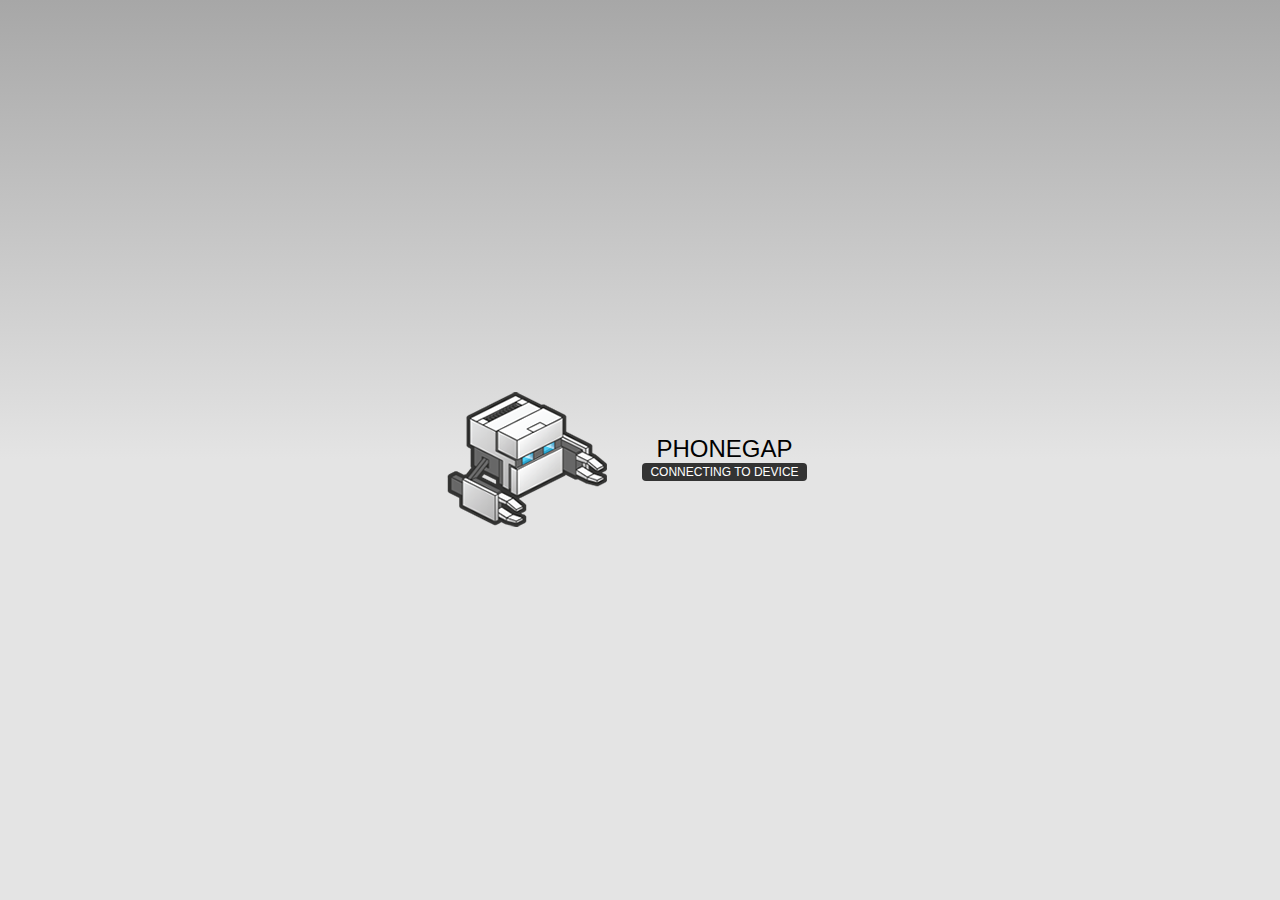
==== www/index.html @ 52ed8a29 "Phonegap Buiuld Sample App" ====
<!DOCTYPE html>
<!--
    Copyright (c) 2012-2014 Adobe Systems Incorporated. All rights reserved.

    Licensed to the Apache Software Foundation (ASF) under one
    or more contributor license agreements.  See the NOTICE file
    distributed with this work for additional information
    regarding copyright ownership.  The ASF licenses this file
    to you under the Apache License, Version 2.0 (the
    "License"); you may not use this file except in compliance
    with the License.  You may obtain a copy of the License at

    http://www.apache.org/licenses/LICENSE-2.0

    Unless required by applicable law or agreed to in writing,
    software distributed under the License is distributed on an
    "AS IS" BASIS, WITHOUT WARRANTIES OR CONDITIONS OF ANY
     KIND, either express or implied.  See the License for the
    specific language governing permissions and limitations
    under the License.
-->
<html>
    <head>
        <meta charset="utf-8" />
        <meta name="format-detection" content="telephone=no" />
        <meta name="msapplication-tap-highlight" content="no" />
        <!-- WARNING: for iOS 7, remove the width=device-width and height=device-height attributes. See https://issues.apache.org/jira/browse/CB-4323 -->
        <meta name="viewport" content="user-scalable=no, initial-scale=1, maximum-scale=1, minimum-scale=1, width=device-width, height=device-height, target-densitydpi=device-dpi" />
        <link rel="stylesheet" type="text/css" href="css/index.css" />
        <title>Hello World</title>
    </head>
    <body>
        <div class="app">
            <h1>PhoneGap</h1>
            <div id="deviceready" class="blink">
                <p class="event listening">Connecting to Device</p>
                <p class="event received">Device is Ready</p>
            </div>
        </div>
        <script type="text/javascript" src="cordova.js"></script>
        <script type="text/javascript" src="js/index.js"></script>
        <script type="text/javascript">
            app.initialize();
        </script>
    </body>
</html>
---- www/css/index.css ----
/*
 * Licensed to the Apache Software Foundation (ASF) under one
 * or more contributor license agreements.  See the NOTICE file
 * distributed with this work for additional information
 * regarding copyright ownership.  The ASF licenses this file
 * to you under the Apache License, Version 2.0 (the
 * "License"); you may not use this file except in compliance
 * with the License.  You may obtain a copy of the License at
 *
 * http://www.apache.org/licenses/LICENSE-2.0
 *
 * Unless required by applicable law or agreed to in writing,
 * software distributed under the License is distributed on an
 * "AS IS" BASIS, WITHOUT WARRANTIES OR CONDITIONS OF ANY
 * KIND, either express or implied.  See the License for the
 * specific language governing permissions and limitations
 * under the License.
 */
* {
    -webkit-tap-highlight-color: rgba(0,0,0,0); /* make transparent link selection, adjust last value opacity 0 to 1.0 */
}

body {
    -webkit-touch-callout: none;                /* prevent callout to copy image, etc when tap to hold */
    -webkit-text-size-adjust: none;             /* prevent webkit from resizing text to fit */
    -webkit-user-select: none;                  /* prevent copy paste, to allow, change 'none' to 'text' */
    background-color:#E4E4E4;
    background-image:linear-gradient(top, #A7A7A7 0%, #E4E4E4 51%);
    background-image:-webkit-linear-gradient(top, #A7A7A7 0%, #E4E4E4 51%);
    background-image:-ms-linear-gradient(top, #A7A7A7 0%, #E4E4E4 51%);
    background-image:-webkit-gradient(
        linear,
        left top,
        left bottom,
        color-stop(0, #A7A7A7),
        color-stop(0.51, #E4E4E4)
    );
    background-attachment:fixed;
    font-family:'HelveticaNeue-Light', 'HelveticaNeue', Helvetica, Arial, sans-serif;
    font-size:12px;
    height:100%;
    margin:0px;
    padding:0px;
    text-transform:uppercase;
    width:100%;
}

/* Portrait layout (default) */
.app {
    background:url(../img/logo.png) no-repeat center top; /* 170px x 200px */
    position:absolute;             /* position in the center of the screen */
    left:50%;
    top:50%;
    height:50px;                   /* text area height */
    width:225px;                   /* text area width */
    text-align:center;
    padding:180px 0px 0px 0px;     /* image height is 200px (bottom 20px are overlapped with text) */
    margin:-115px 0px 0px -112px;  /* offset vertical: half of image height and text area height */
                                   /* offset horizontal: half of text area width */
}

/* Landscape layout (with min-width) */
@media screen and (min-aspect-ratio: 1/1) and (min-width:400px) {
    .app {
        background-position:left center;
        padding:75px 0px 75px 170px;  /* padding-top + padding-bottom + text area = image height */
        margin:-90px 0px 0px -198px;  /* offset vertical: half of image height */
                                      /* offset horizontal: half of image width and text area width */
    }
}

h1 {
    font-size:24px;
    font-weight:normal;
    margin:0px;
    overflow:visible;
    padding:0px;
    text-align:center;
}

.event {
    border-radius:4px;
    -webkit-border-radius:4px;
    color:#FFFFFF;
    font-size:12px;
    margin:0px 30px;
    padding:2px 0px;
}

.event.listening {
    background-color:#333333;
    display:block;
}

.event.received {
    background-color:#4B946A;
    display:none;
}

@keyframes fade {
    from { opacity: 1.0; }
    50% { opacity: 0.4; }
    to { opacity: 1.0; }
}
 
@-webkit-keyframes fade {
    from { opacity: 1.0; }
    50% { opacity: 0.4; }
    to { opacity: 1.0; }
}
 
.blink {
    animation:fade 3000ms infinite;
    -webkit-animation:fade 3000ms infinite;
}
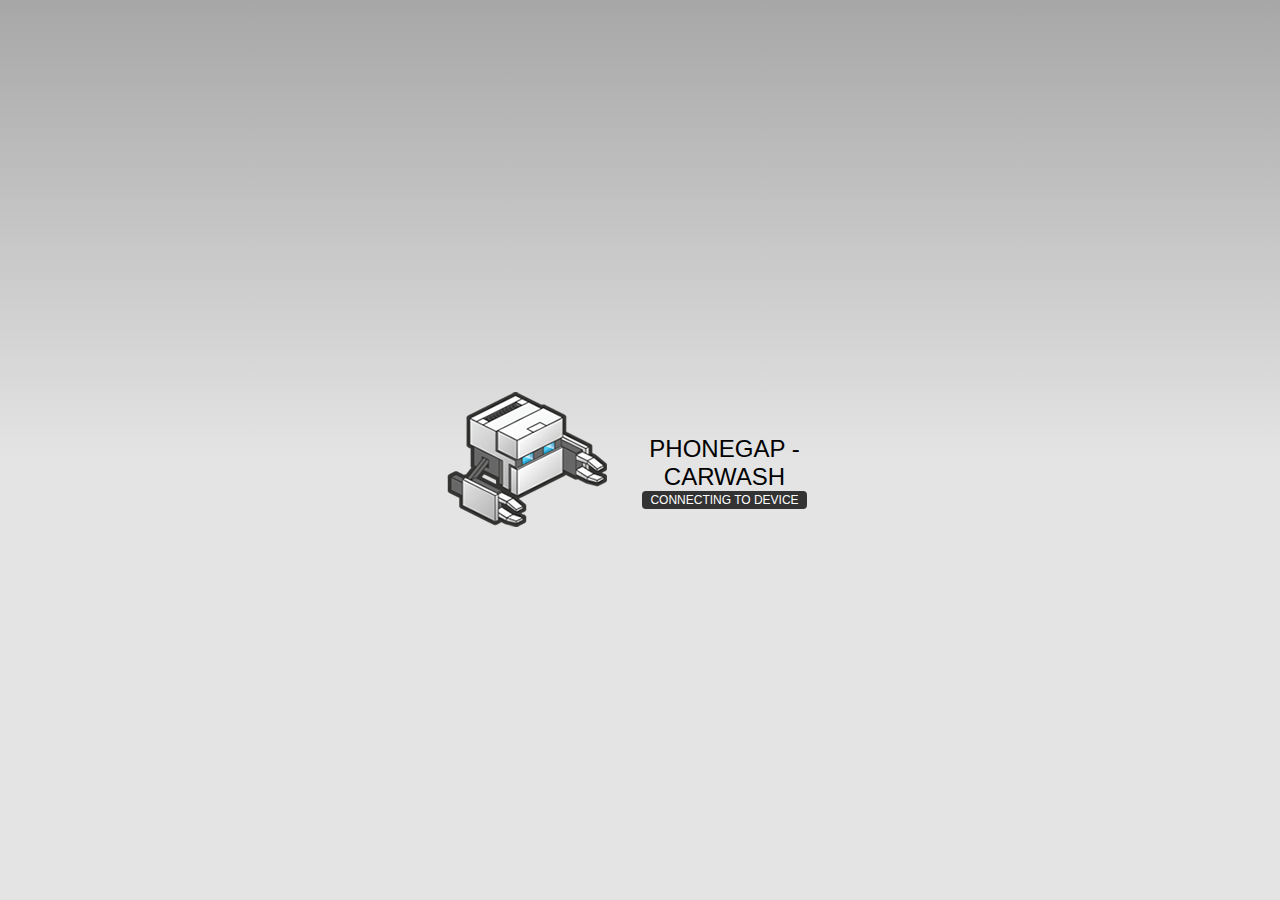
==== commit d944ba0e: "test" ====
--- a/www/index.html
+++ b/www/index.html
@@ -27,11 +27,11 @@
         <!-- WARNING: for iOS 7, remove the width=device-width and height=device-height attributes. See https://issues.apache.org/jira/browse/CB-4323 -->
         <meta name="viewport" content="user-scalable=no, initial-scale=1, maximum-scale=1, minimum-scale=1, width=device-width, height=device-height, target-densitydpi=device-dpi" />
         <link rel="stylesheet" type="text/css" href="css/index.css" />
-        <title>Hello World</title>
+        <title>Carwash-Control</title>
     </head>
     <body>
         <div class="app">
-            <h1>PhoneGap</h1>
+            <h1>PhoneGap - Carwash</h1>
             <div id="deviceready" class="blink">
                 <p class="event listening">Connecting to Device</p>
                 <p class="event received">Device is Ready</p>
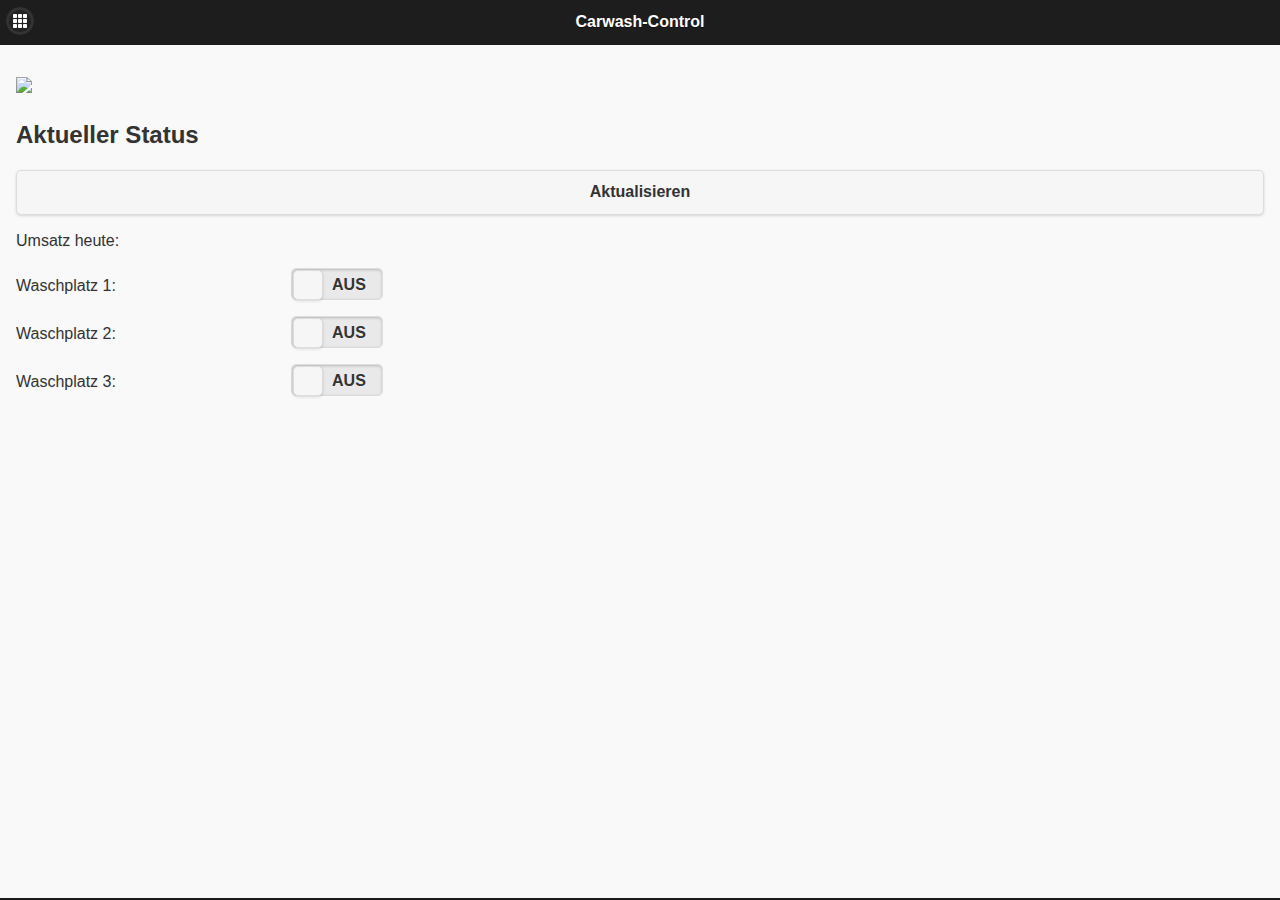
==== commit 35ba131a: "new files for jquery Mobile" ====
--- a/www/index.html
+++ b/www/index.html
@@ -1,46 +1,344 @@
 <!DOCTYPE html>
+<html>
+<head>
+<meta name="viewport" content="width=device-width, initial-scale=1">
+
+<meta http-equiv="Content-Type" content="text/html; charset=utf-8" />
+<!--    <meta name="viewport" content="user-scalable=no, initial-scale=1, width=device-width" /><!-- Do not change this! -->
+    
+
+<link rel="stylesheet" href="./css/jquery.mobile-1.4.4.min.css">
+
+    <!-- jQuery -->
+    <script type="text/javascript" src="./js/jquery-2.1.1.min.js"></script>
+    
+    <!-- jQuery Mobile -->
+    <script src="./js/jquery-2.1.1.min.js"></script>
+    <script type="text/javascript" src="./js/jquery.mobile.settings.js"></script><!-- this must be loaded before jQuery Mobile -->
+    <script type="text/javascript" src="./js/jquery.mobile-1.4.2.min.js"></script>
+
+  <script type="text/javascript" >
+// Custom Script
+var p = 1,
+    b = 1;
+$(document).one('pagebeforecreate', function () {
+    $.mobile.pageContainer.find("[data-role=page]").each(function () {
+        var panel = '<div data-role="panel" id="mypanel' + p + '" data-display="push" data-theme="b"> \
+ <h1>Menu</h1><ul data-role="listview" data-inset="true"> \
+ <li><a href="#pageone" >Hauptseite</a></li> \
+ <li><a href="#pageCash" >Umsatzdaten</a></li> \
+ <li><a href="#pageSettings" >Einstellungen</a></li> \
+ </ul></div>';
+        
+        $(this).prepend(panel);
+        p++;
+    });
+    $.mobile.pageContainer.find("[data-role=header]").each(function () {
+        var panelBtn = '<a href="#mypanel' + b + '" class="ui-btn ui-btn-left ui-btn-icon-notext ui-icon-grid ui-corner-all"></a>'
+        $(this).append(panelBtn);
+        b++;
+    });
+});
+
+</script>
+
+
+<script type="text/javascript"  charset="utf-8">
+
+  $( document ).ready(function() {
+    // Get the Current Status o
+       
+    LoadStatus_onclick();
+    
+    console.log('Document.ready');
+  
+//$('#flip-WP1').change(function() {
+  $('.emergency-off-flip').change(function() {
+    var myswitch = $(this);
+    var myWPNO = $(this).attr('name');
+    var myStatus   = myswitch[0].selectedIndex == 1 ? true:false;
+    
+    
+    if(myStatus) {
+      myStatusText = "Einschalten";
+    } else {
+      myStatusText = "Abschalten";
+    }
+    
+  //console.log('Flip: ' + $(this).attr('name'));
+    
+    //if (myswitch[0].selectedIndex == 0) {
+      myWPNO = myWPNO.substr(myWPNO.length - 1, myWPNO.length);
+
+      // update current WP-Number in the dialog 
+      $("#popupWPInfoID").text(myWPNO);
+      $("#popupWPInfoOperation").text(myStatusText);
+      $("#popupButtonAction").text(myStatusText);
+
+      // Set custom attributes for later interaction
+      $("#popupButtonAction").attr("curWPID", myWPNO);
+      $("#popupButtonAction").attr("curWPStatus", myStatus);
+      
+      
+      $("#popupDialogEmergency").popup("open");
+    //}
+});
+
+$('#popupButtonAction').click(function() {
+  var curID = $("#popupButtonAction").attr("curWPID");
+  
+  console.log("execute ID:" + $("#popupButtonAction").attr("curWPID") + " / action: " + $("#popupButtonAction").attr("curWPStatus"));
+  // send the Request to the webservice
+
+$.ajax({
+                       type: "POST",
+                       contentType: "application/json; charset=utf-8",
+                       dataType: "jsonp",
+                       jsonpCallback: 'jsonCallbackSetValue',
+                       url:    "http://waschanlage.dlinkddns.com:8088/parser/control.php",
+                       data:   'action=setValue&type=OFF_SWITCH' + curID,
+                       //success: jsonCallback,
+                       error: function(error, msg) {
+                          console.log("Error" + error.status + " / " + msg);
+                        }
+                       });
+});
+
+$('#popupButtonCancel').click(function() {
+  // Force a Status-Reload
+  LoadStatus_onclick();
+});
+
+
+
+});
+  
+function jsonCallbackSetValue (data) {
+  if (data['status'] != '1') {
+    alert('ACHTUNG: Fehler beim Schalten!');
+  }
+  // Reload Data
+  LoadStatus_onclick();
+};
+
+
+function jsonCallback (data) {
+    // Cleanup
+    $("#cashToday" ).empty();
+    $("#cashToday").append('<li id="curDate" name="head" >Datum: ' + data['date'] + '</li>' );
+    $("#cashToday").append('<li id="curWP1" name="head" >Waschplatz 1: ' + data['wp1'] + '</li>' );
+    $("#cashToday").append('<li id="curWP2" name="head" >Waschplatz 2: ' + data['wp2'] + '</li>' );
+    $("#cashToday").append('<li id="curWP3" name="head" >Waschplatz 3: ' + data['wp3'] + '</li>' );
+    $("#cashToday").append('<li id="curChanger" name="head" >Wechsler: ' + data['changer'] + '</li>' );
+    
+    curSum = parseFloat(data['wp1']) + 
+             parseFloat(data['wp2']) + 
+             parseFloat(data['wp3']) + 
+             parseFloat(data['changer']);
+    $("#cashToday").append('<li id="Gesamt" name="head"><b>Gesamt: ' + curSum + '</b></li>' );
+
+    console.log(data);
+};
+
+  
+function jsonCallbackAllSensors (data) {
+  var flipvalues = {"1":"on",
+                    "0":"off"
+                    };    
+
+  console.log(data);
+  $('#flip-WP1').val(flipvalues[data['OFF_SENS1']]).slider("refresh");
+  $('#flip-WP2').val(flipvalues[data['OFF_SENS2']]).slider("refresh");
+  $('#flip-WP3').val(flipvalues[data['OFF_SENS3']]).slider("refresh"); 
+}  
+  
+    function LoadSensStatus(type) 
+    {
+       $.ajax({
+                       type: "POST",
+                       contentType: "application/json; charset=utf-8",
+                       dataType: "jsonp",
+                       jsonpCallback: 'jsonCallbackAllSensors',
+                       url:    "http://waschanlage.dlinkddns.com:8088/parser/control.php",
+                       data: 'action=getstatus&type=' + type,
+                       //success: jsonCallbackWP,
+                       error: function(error, msg) {
+                          console.log("Error" + error.status + " / " + msg);
+                        }
+                       });
+    }
+  
+   
+     function LoadCashStatus() {
+       var today = new Date();
+       var dd = today.getDate();
+       var mm = today.getMonth()+1; //January is 0!
+       var yyyy = today.getFullYear();
+       // Load Cash-Status  
+                $.ajax({
+                       type: "POST",
+                       contentType: "application/json; charset=utf-8",
+                       dataType: "jsonp",
+                       jsonpCallback: 'jsonCallback',
+                       url:    "http://waschanlage.dlinkddns.com:8088/parser/query.php",
+                       data: 'action=query&day=' + dd + '&month=' + mm + '&year=' + yyyy,
+                       //success: jsonCallback,
+                       error: function(error, msg) {
+                          console.log("Error" + error.status + " / " + msg);
+                        }
+                       });
+
+
+            }
+            
+            
+function LoadStatus_onclick() {
+  var $this = $( this ),
+        theme = $this.jqmData( "theme" ) || $.mobile.loader.prototype.options.theme,
+        msgText = "Lade Daten"; // $this.jqmData( "msgtext" ) || $.mobile.loader.prototype.options.text,
+        textVisible = "true"; // $this.jqmData( "textvisible" ) || $.mobile.loader.prototype.options.textVisible,
+        textonly = "false"; // !!$this.jqmData( "textonly" );
+        html = $this.jqmData( "html" ) || "";
+    $.mobile.loading( "show", {
+            text: "Lade Daten",
+            textVisible: "true",
+            theme: "" ,
+            textonly: false,
+            html: ""
+    });
+  
+  // Cash-Stats
+   LoadCashStatus();
+   
+   LoadSensStatus('GET_SENS_ALL')
+  
+    $.mobile.loading( "hide" ); // Hide Loader
+    
+}
+  
+
+</script>
+
+
+</head>
+<body>
+
+<div data-role="page" id="pageone"  data-theme="a">
+  <div data-role="header"  data-theme="b" data-position="fixed">
+    <h1>Carwash-Control </h1>
+  </div>
+
+  <div data-role="main" class="ui-content">
+    
+
+    
+    <p><img src="img/carwash_logo_klein.jpg" width="100%"></p>
+    
+    <h2>Aktueller Status</h2>
+    <input id="ButtonLoadStatus" type="button" value="Aktualisieren" onclick="LoadStatus_onclick()" />
+
+    <p>Umsatz heute: </p>
+    <ul id="cashToday">
+    </ul>
+    
+     
+<style type="text/css" media="screen">
+      .containing-element .ui-slider-switch { width: 9em; }
+      </style>
+
+  <div id="EmergencyControl" >
+    <div class="ui-field-contain">
+      <label for="flip-WP1">Waschplatz 1:</label>
+        <select name="flip-WP1" id="flip-WP1" class="emergency-off-flip" data-role="slider" data-track-theme="a" data-theme="a">
+          <option value="off">AUS</option>
+          <option value="on">AN</option>
+        </select> 
+    </div>
+
+    <div class="ui-field-contain">
+      <label for="flip-WP2">Waschplatz 2:</label>
+        <select name="flip-WP2" id="flip-WP2" class="emergency-off-flip" data-role="slider" data-track-theme="a" data-theme="a">
+          <option value="off">AUS</option>
+          <option value="on">AN</option>
+        </select> 
+    </div>
+
+    <div class="ui-field-contain">
+      <label for="flip-WP3">Waschplatz 3:</label>
+        <select name="flip-WP3" id="flip-WP3" class="emergency-off-flip" data-role="slider" data-track-theme="a" data-theme="a">
+          <option value="off">AUS</option>
+          <option value="on">AN</option>
+        </select> 
+    </div>
+
 <!--
-    Copyright (c) 2012-2014 Adobe Systems Incorporated. All rights reserved.
-
-    Licensed to the Apache Software Foundation (ASF) under one
-    or more contributor license agreements.  See the NOTICE file
-    distributed with this work for additional information
-    regarding copyright ownership.  The ASF licenses this file
-    to you under the Apache License, Version 2.0 (the
-    "License"); you may not use this file except in compliance
-    with the License.  You may obtain a copy of the License at
-
-    http://www.apache.org/licenses/LICENSE-2.0
-
-    Unless required by applicable law or agreed to in writing,
-    software distributed under the License is distributed on an
-    "AS IS" BASIS, WITHOUT WARRANTIES OR CONDITIONS OF ANY
-     KIND, either express or implied.  See the License for the
-    specific language governing permissions and limitations
-    under the License.
--->
-<html>
-    <head>
-        <meta charset="utf-8" />
-        <meta name="format-detection" content="telephone=no" />
-        <meta name="msapplication-tap-highlight" content="no" />
-        <!-- WARNING: for iOS 7, remove the width=device-width and height=device-height attributes. See https://issues.apache.org/jira/browse/CB-4323 -->
-        <meta name="viewport" content="user-scalable=no, initial-scale=1, maximum-scale=1, minimum-scale=1, width=device-width, height=device-height, target-densitydpi=device-dpi" />
-        <link rel="stylesheet" type="text/css" href="css/index.css" />
-        <title>Carwash-Control</title>
-    </head>
-    <body>
-        <div class="app">
-            <h1>PhoneGap - Carwash</h1>
-            <div id="deviceready" class="blink">
-                <p class="event listening">Connecting to Device</p>
-                <p class="event received">Device is Ready</p>
-            </div>
-        </div>
-        <script type="text/javascript" src="cordova.js"></script>
-        <script type="text/javascript" src="js/index.js"></script>
-        <script type="text/javascript">
-            app.initialize();
-        </script>
-    </body>
+<a href="#popupDialogEmergency" data-rel="popup" data-position-to="window" data-role="button" data-inline="true" data-transition="pop" data-icon="delete" data-theme="b">Popup-Test</a>
+  -->
+
+<!-- Popup-Dialog for Emergency-Confirmation -->
+    <div data-role="popup" id="popupDialogEmergency" data-overlay-theme="a" data-theme="c" data-dismissible="false" style="max-width:400px;" class="ui-corner-all">
+    <div data-role="header" data-theme="a" class="ui-corner-top">
+        <h1>NOT-AUS</h1>
+    </div>
+        
+    <div data-role="content" data-theme="d" class="ui-corner-bottom ui-content">
+        <h3 class="ui-title">Wirklich den Waschplatz <b id="popupWPInfoID"></b> <b id="popupWPInfoOperation"></b>?</p>
+        <a href="#" id="popupButtonCancel" data-role="button" data-inline="true" data-rel="back" data-theme="c">Abbrechen</a>
+        <a href="#" id="popupButtonAction" data-role="button" data-inline="true" data-rel="back" data-transition="flow" data-theme="b">Abschalten</a>
+    </div>
+</div>
+
+
+
+  </div>
+
+  </div>
+
+  <div data-role="footer" data-theme="b" data-position="fixed">
+    <!--<h1>Page Footer</h1>-->
+  </div> 
+</div> 
+
+
+
+
+
+<div data-role="page" id="pageCash">
+  <div data-role="header" data-theme="b" data-position="fixed">
+    <h1>Carwash-Control</h1>
+  </div>
+
+  <div data-role="main" class="ui-content">
+    <h2>Umsatzauswertung</h2>
+    <p>Detaillierte Umstazauswertungen werden hier entstehen</p>
+    
+    <p>Date-Spinner</p>
+    
+    <a href="#pageone">Zurück</a>
+  </div>
+
+  <div data-role="footer" data-theme="b" data-position="fixed">
+<!--<h1>Page Footer</h1>-->
+  </div>
+</div> 
+
+
+
+
+<div data-role="page" id="pageSettings">
+  <div data-role="header" data-theme="b" data-position="fixed">
+    <h1>Carwash-Control</h1>
+  </div>
+
+  <div data-role="main" class="ui-content">
+    <h2>Einstellungen</h2>
+    <a href="#pageone">Zurück</a>
+  </div>
+
+  <div data-role="footer" data-theme="b" data-position="fixed">
+<!--<h1>Page Footer</h1>-->
+  </div>
+</div> 
+
+</body>
 </html>
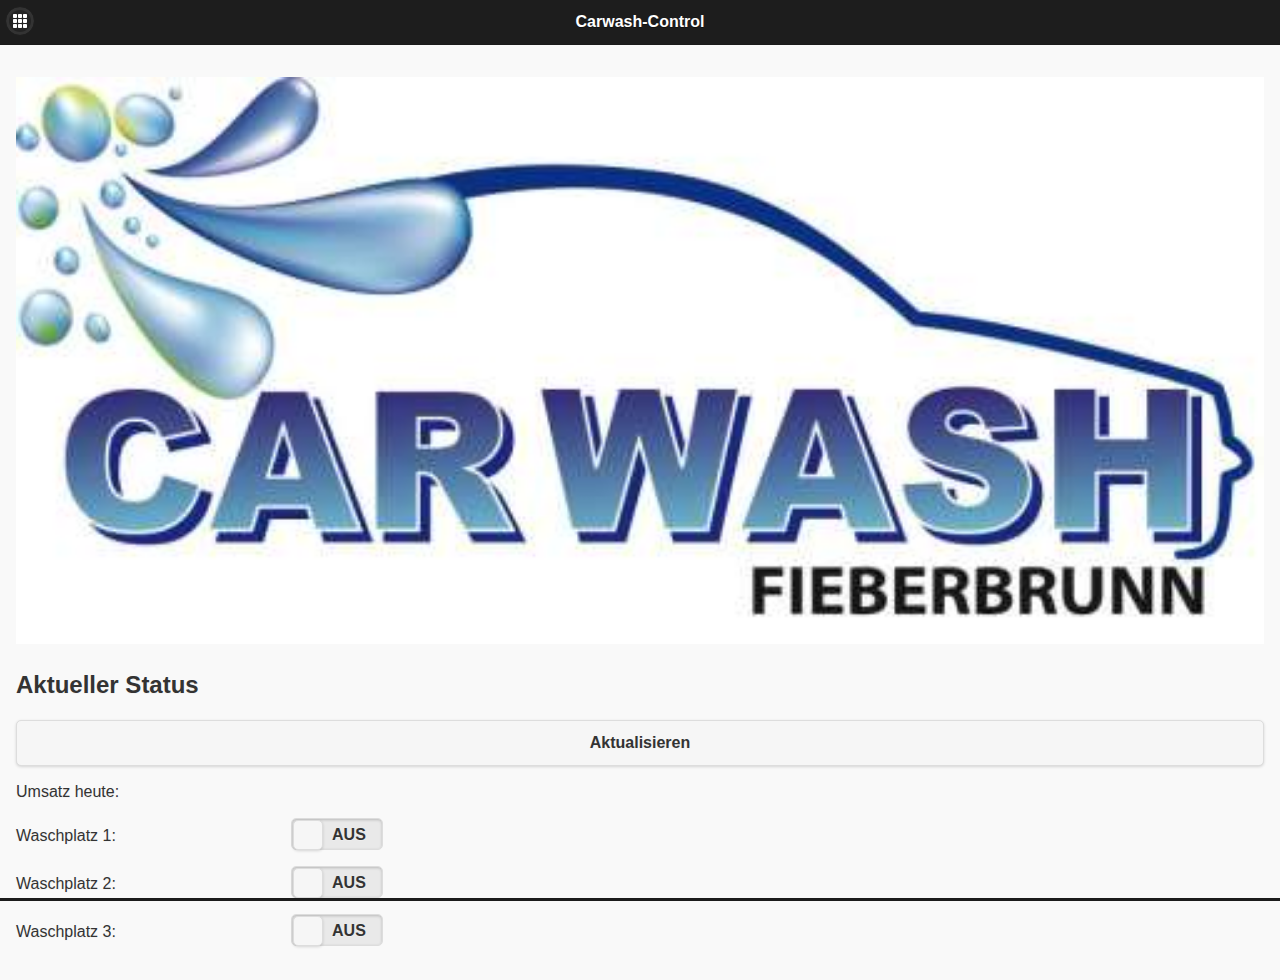
==== commit e569ebd4: "layout-anpassungen / Notifications eingebaut" ====
--- a/www/index.html
+++ b/www/index.html
@@ -1,344 +1,401 @@
 <!DOCTYPE html>
 <html>
-<head>
-<meta name="viewport" content="width=device-width, initial-scale=1">
-
-<meta http-equiv="Content-Type" content="text/html; charset=utf-8" />
-<!--    <meta name="viewport" content="user-scalable=no, initial-scale=1, width=device-width" /><!-- Do not change this! -->
-    
-
-<link rel="stylesheet" href="./css/jquery.mobile-1.4.4.min.css">
+  <head>
+    <meta name="viewport" content="width=device-width, initial-scale=1">
+
+    <meta http-equiv="Content-Type" content="text/html; charset=utf-8" />
+    <!--    <meta name="viewport" content="user-scalable=no, initial-scale=1, width=device-width" /><!-- Do not change this! -->
+
+    <link rel="stylesheet" href="./css/jquery.mobile-1.4.4.min.css">
 
     <!-- jQuery -->
     <script type="text/javascript" src="./js/jquery-2.1.1.min.js"></script>
-    
+
     <!-- jQuery Mobile -->
     <script src="./js/jquery-2.1.1.min.js"></script>
     <script type="text/javascript" src="./js/jquery.mobile.settings.js"></script><!-- this must be loaded before jQuery Mobile -->
-    <script type="text/javascript" src="./js/jquery.mobile-1.4.2.min.js"></script>
-
-  <script type="text/javascript" >
-// Custom Script
-var p = 1,
-    b = 1;
-$(document).one('pagebeforecreate', function () {
-    $.mobile.pageContainer.find("[data-role=page]").each(function () {
-        var panel = '<div data-role="panel" id="mypanel' + p + '" data-display="push" data-theme="b"> \
- <h1>Menu</h1><ul data-role="listview" data-inset="true"> \
- <li><a href="#pageone" >Hauptseite</a></li> \
- <li><a href="#pageCash" >Umsatzdaten</a></li> \
- <li><a href="#pageSettings" >Einstellungen</a></li> \
- </ul></div>';
-        
-        $(this).prepend(panel);
-        p++;
-    });
-    $.mobile.pageContainer.find("[data-role=header]").each(function () {
-        var panelBtn = '<a href="#mypanel' + b + '" class="ui-btn ui-btn-left ui-btn-icon-notext ui-icon-grid ui-corner-all"></a>'
-        $(this).append(panelBtn);
-        b++;
-    });
-});
-
-</script>
-
-
-<script type="text/javascript"  charset="utf-8">
-
-  $( document ).ready(function() {
-    // Get the Current Status o
-       
-    LoadStatus_onclick();
+    <script type="text/javascript" src="./js/jquery.mobile-1.4.4.min.js"></script>
+
+    <!-- jQuery Mobile DateBox-->
+    <link rel="stylesheet" type="text/css" href="./css/jqm-datebox-1.4.4.css">
+    <script type="text/javascript" src="./js/jqm-datebox-1.4.4.js"></script>
+
+    <script type="text/javascript" charset="utf-8">
+            // Custom Script
+      var p = 1,
+      b = 1;
+      $(document).one('pagebeforecreate', function () {
+      $.mobile.pageContainer.find("[data-role=page]").each(function () {
+      var panel = '<div data-role="panel" id="mypanel' + p + '" data-display="push" data-theme="b"> \
+      <h1>Menu</h1><ul data-role="listview" data-inset="true"> \
+      <li><a href="#pageone" >Hauptseite</a></li> \
+      <li><a href="#pageCash" >Umsatzdaten</a></li> \
+      <li><a href="#pageSettings" >Einstellungen</a></li> \
+      </ul></div>';
+
+      $(this).prepend(panel);
+      p++;
+      });
+      $.mobile.pageContainer.find("[data-role=header]").each(function () {
+      var panelBtn = '<a href="#mypanel' + b + '" class="ui-btn ui-btn-left ui-btn-icon-notext ui-icon-grid ui-corner-all"></a>'
+      $(this).append(panelBtn);
+      b++;
+      });
+      });
+    </script>
+
+    <script type="text/javascript"  charset="utf-8">
+      $(document).ready(function() {
+        // Get the Current Status o
+
+        LoadStatus_onclick();
+
+        console.log('Document.ready');
+
+        //$('#flip-WP1').change(function() {
+        $('.emergency-off-flip').change(function() {
+          var myswitch = $(this);
+          var myWPNO = $(this).attr('name');
+          var myStatus = myswitch[0].selectedIndex == 1 ? true : false;
+
+          if (myStatus) {
+            myStatusText = "Einschalten";
+          } else {
+            myStatusText = "Abschalten";
+          }
+
+          //console.log('Flip: ' + $(this).attr('name'));
+
+          //if (myswitch[0].selectedIndex == 0) {
+          myWPNO = myWPNO.substr(myWPNO.length - 1, myWPNO.length);
+
+          // update current WP-Number in the dialog
+          $("#popupWPInfoID").text(myWPNO);
+          $("#popupWPInfoOperation").text(myStatusText);
+          $("#popupButtonAction").text(myStatusText);
+
+          // Set custom attributes for later interaction
+          $("#popupButtonAction").attr("curWPID", myWPNO);
+          $("#popupButtonAction").attr("curWPStatus", myStatus);
+
+          $("#popupDialogEmergency").popup("open");
+          //}
+        });
+
+        $('#popupButtonAction').click(function() {
+          var curID = $("#popupButtonAction").attr("curWPID");
+      
+          console.log("execute ID:" + $("#popupButtonAction").attr("curWPID") + " / action: " + $("#popupButtonAction").attr("curWPStatus"));
+          // send the Request to the webservice
+          
+          
+          $.ajax({
+            type : "POST",
+            contentType : "application/json; charset=utf-8",
+            dataType : "jsonp",
+            jsonpCallback : 'jsonCallbackSetValue',
+            url : "http://waschanlage.dlinkddns.com:8088/parser/control.php",
+            data : 'action=setValue&type=OFF_SWITCH' + curID + '&value=1',
+            //success: jsonCallback,
+            error : function(error, msg) {
+              console.log("Error" + error.status + " / " + msg);
+            }
+          });
+        });
+
+        $('#popupButtonCancel').click(function() {
+          // Force a Status-Reload
+          LoadStatus_onclick();
+        });
+
+      });
+
+      function jsonCallbackSetValue(data) {
+        if (data['status'] != '1') {
+          alert('ACHTUNG: Fehler beim Schalten!');
+        }
+        // Reload Data
+        LoadStatus_onclick();
+      };
+
+      function jsonCallback(data) {
+        // Cleanup
+        $("#cashToday").empty();
+        $("#cashToday").append('<li id="curDate" name="head" >Datum: ' + data['date'] + '</li>');
+        $("#cashToday").append('<li id="curWP1" name="head" >Waschplatz 1: ' + data['wp1'] + '</li>');
+        $("#cashToday").append('<li id="curWP2" name="head" >Waschplatz 2: ' + data['wp2'] + '</li>');
+        $("#cashToday").append('<li id="curWP3" name="head" >Waschplatz 3: ' + data['wp3'] + '</li>');
+        $("#cashToday").append('<li id="curChanger" name="head" >Wechsler: ' + data['changer'] + '</li>');
+
+        curSum = parseFloat(data['wp1']) + parseFloat(data['wp2']) + parseFloat(data['wp3']) + parseFloat(data['changer']);
+        $("#cashToday").append('<li id="Gesamt" name="head"><b>Gesamt: ' + curSum + '</b></li>');
+
+        console.log(data);
+      };
+
+      function jsonCallbackAllSensors(data) {
+        var flipvalues = {
+          "1" : "on",
+          "0" : "off"
+        };
+
+        console.log(data);
+        $('#flip-WP1').val(flipvalues[data['OFF_SENS1']]).slider("refresh");
+        $('#flip-WP2').val(flipvalues[data['OFF_SENS2']]).slider("refresh");
+        $('#flip-WP3').val(flipvalues[data['OFF_SENS3']]).slider("refresh");
+      }
+
+      function LoadSensStatus(type) {
+        $.ajax({
+          type : "POST",
+          contentType : "application/json; charset=utf-8",
+          dataType : "jsonp",
+          jsonpCallback : 'jsonCallbackAllSensors',
+          url : "http://waschanlage.dlinkddns.com:8088/parser/control.php",
+          data : 'action=getstatus&type=' + type,
+          //success: jsonCallbackWP,
+          error : function(error, msg) {
+            console.log("Error" + error.status + " / " + msg);
+          }
+        });
+      }
+
+
+
+
+
+
+
+
+      function jsonCallbackCashDetail(data) {
+        
+        
+        curSum = parseFloat(data['wp1']) + parseFloat(data['wp2']) + parseFloat(data['wp3']) + parseFloat(data['changer']);
+        
+        
+        var $tr = $('<tr>').append(
+          $('<td>').text(data['date']),
+          $('<td>').text(data['wp1']),
+          $('<td>').text(data['wp2']),
+          $('<td>').text(data['wp3']),
+          $('<td>').text(data['changer']),
+          $('<td>').text(curSum)
+        );
+        
+        $("#cashDetail").append($tr);
+        
+      };
+
+      function LoadCashStatusDetail() {
+        // Cleanup
+        
+        $("#cashDetails.tr:has(td)").remove();
+        //$("#<%=cashDetail%> > tbody > tr").remove();
+
+        var today = new Date();
+        var dd = today.getDate();
+        var mm = today.getMonth() + 1;
+        //January is 0!
+        var yyyy = today.getFullYear();
+        // Load Cash-Status
+        $.ajax({
+          type : "POST",
+          contentType : "application/json; charset=utf-8",
+          dataType : "jsonp",
+          jsonpCallback : 'jsonCallbackCashDetail',
+          url : "http://waschanlage.dlinkddns.com:8088/parser/query.php",
+          data : 'action=query&day=' + dd + '&month=' + mm + '&year=' + yyyy,
+          //success: jsonCallback,
+          error : function(error, msg) {
+            console.log("Error" + error.status + " / " + msg);
+          }
+        });
+
+      }
+
+      function LoadCashStatus() {
+        var today = new Date();
+        var dd = today.getDate();
+        var mm = today.getMonth() + 1;
+        //January is 0!
+        var yyyy = today.getFullYear();
+        // Load Cash-Status
+        $.ajax({
+          type : "POST",
+          contentType : "application/json; charset=utf-8",
+          dataType : "jsonp",
+          jsonpCallback : 'jsonCallback',
+          url : "http://waschanlage.dlinkddns.com:8088/parser/query.php",
+          data : 'action=query&day=' + dd + '&month=' + mm + '&year=' + yyyy,
+          //success: jsonCallback,
+          error : function(error, msg) {
+            console.log("Error" + error.status + " / " + msg);
+          }
+        });
+
+      }
+
+      function LoadStatus_onclick() {
+        var $this = $(this), theme = $this.jqmData("theme") || $.mobile.loader.prototype.options.theme, msgText = "Lade Daten";
+        // $this.jqmData( "msgtext" ) || $.mobile.loader.prototype.options.text,
+        textVisible = "true";
+        // $this.jqmData( "textvisible" ) || $.mobile.loader.prototype.options.textVisible,
+        textonly = "false";
+        // !!$this.jqmData( "textonly" );
+        html = $this.jqmData("html") || "";
+        $.mobile.loading("show", {
+          text : "Lade Daten",
+          textVisible : "true",
+          theme : "",
+          textonly : false,
+          html : ""
+        });
+
+        // Cash-Stats
+        LoadCashStatus();
+
+        LoadSensStatus('GET_SENS_ALL')
+
+        $.mobile.loading("hide");
+        // Hide Loader
+
+      }
+
+    </script>
+
+  </head>
+  <body>
+
+    <div data-role="page" id="pageone"  data-theme="a">
+      <div data-role="header"  data-theme="b" data-position="fixed">
+        <h1>Carwash-Control </h1>
+      </div>
+
+      <div data-role="main" class="ui-content">
+
+        <p><img src="img/carwash_logo_klein.jpg" width="100%">
+        </p>
+
+        <h2>Aktueller Status</h2>
+        <input id="ButtonLoadStatus" type="button" value="Aktualisieren" onclick="LoadStatus_onclick()" />
+
+        <p>
+          Umsatz heute:
+        </p>
+        <ul id="cashToday"></ul>
+
+        <style type="text/css" media="screen">
+          .containing-element .ui-slider-switch {
+            width: 9em;
+          }
+        </style>
+
+        <div id="EmergencyControl" >
+          <div class="ui-field-contain">
+            <label for="flip-WP1">Waschplatz 1:</label>
+            <select name="flip-WP1" id="flip-WP1" class="emergency-off-flip" data-role="slider" data-track-theme="a" data-theme="a">
+              <option value="off">AUS</option>
+              <option value="on">AN</option>
+            </select>
+          </div>
+
+          <div class="ui-field-contain">
+            <label for="flip-WP2">Waschplatz 2:</label>
+            <select name="flip-WP2" id="flip-WP2" class="emergency-off-flip" data-role="slider" data-track-theme="a" data-theme="a">
+              <option value="off">AUS</option>
+              <option value="on">AN</option>
+            </select>
+          </div>
+
+          <div class="ui-field-contain">
+            <label for="flip-WP3">Waschplatz 3:</label>
+            <select name="flip-WP3" id="flip-WP3" class="emergency-off-flip" data-role="slider" data-track-theme="a" data-theme="a">
+              <option value="off">AUS</option>
+              <option value="on">AN</option>
+            </select>
+          </div>
+
+          <!--
+          <a href="#popupDialogEmergency" data-rel="popup" data-position-to="window" data-role="button" data-inline="true" data-transition="pop" data-icon="delete" data-theme="b">Popup-Test</a>
+          -->
+
+          <!-- Popup-Dialog for Emergency-Confirmation -->
+          <div data-role="popup" id="popupDialogEmergency" data-overlay-theme="a" data-theme="c" data-dismissible="false" style="max-width:400px;" class="ui-corner-all">
+            <div data-role="header" data-theme="a" class="ui-corner-top">
+              <h1>NOT-AUS</h1>
+            </div>
+
+            <div data-role="content" data-theme="d" class="ui-corner-bottom ui-content">
+              <h3 class="ui-title">Wirklich den Waschplatz <b id="popupWPInfoID"></b><b id="popupWPInfoOperation"></b>?</p> <a href="#" id="popupButtonCancel" data-role="button" data-inline="true" data-rel="back" data-theme="c">Abbrechen</a><a href="#" id="popupButtonAction" data-role="button" data-inline="true" data-rel="back" data-transition="flow" data-theme="b">Abschalten</a>
+            </div>
+          </div>
+
+        </div>
+
+      </div>
+
+      <div data-role="footer" data-theme="b" data-position="fixed">
+        <!--<h1>Page Footer</h1>-->
+      </div>
+    </div>
+
+    <div data-role="page" id="pageCash">
+      <div data-role="header" data-theme="b" data-position="fixed">
+        <h1>Carwash-Control</h1>
+      </div>
+
+      <div data-role="main" class="ui-content">
+        <h2>Umsatzauswertung</h2>
+
+        <p>
+          <label for="dateStart">Datum von:</label>
+          <input id="dateStart" type="text" data-role="datebox" data-options='{"mode":"flipbox", "useSetButton":true, "useInline":false, "overrideSetTimeButtonLabel":"Datum auswählen", "defaultValue":"new Date()", "showInitialValue":true}'>
+
+          <label for="dateEnd">Datum bis:</label>
+          <input id="dateEnd" type="text" data-role="datebox" data-options='{"mode":"flipbox", "useSetButton":true, "useInline":false, "overrideSetTimeButtonLabel":"Datum auswählen", "defaultValue":"new Date()", "showInitialValue":true}'>
+        </p>
+
+        <input id="ButtonLoadCash" type="button" value="Aktualisieren" onclick="LoadCashStatusDetail()" />
+
+
+        <table id="cashDetail" data-role="table" data-mode="columntoggle" data-column-btn-text="Auswählen...">
+  <thead>
+    <tr>
+      <th class="label">Datum</th>
+      <th>WP 1</th>
+      <th>WP 2</th>
+      <th>WP 3</th>
+      <th>Sauger</th>
+      <th><h3>Gesamt</h3></th>
+    </tr>
+  </thead>
+  <tbody>
     
-    console.log('Document.ready');
-  
-//$('#flip-WP1').change(function() {
-  $('.emergency-off-flip').change(function() {
-    var myswitch = $(this);
-    var myWPNO = $(this).attr('name');
-    var myStatus   = myswitch[0].selectedIndex == 1 ? true:false;
-    
-    
-    if(myStatus) {
-      myStatusText = "Einschalten";
-    } else {
-      myStatusText = "Abschalten";
-    }
-    
-  //console.log('Flip: ' + $(this).attr('name'));
-    
-    //if (myswitch[0].selectedIndex == 0) {
-      myWPNO = myWPNO.substr(myWPNO.length - 1, myWPNO.length);
-
-      // update current WP-Number in the dialog 
-      $("#popupWPInfoID").text(myWPNO);
-      $("#popupWPInfoOperation").text(myStatusText);
-      $("#popupButtonAction").text(myStatusText);
-
-      // Set custom attributes for later interaction
-      $("#popupButtonAction").attr("curWPID", myWPNO);
-      $("#popupButtonAction").attr("curWPStatus", myStatus);
-      
-      
-      $("#popupDialogEmergency").popup("open");
-    //}
-});
-
-$('#popupButtonAction').click(function() {
-  var curID = $("#popupButtonAction").attr("curWPID");
-  
-  console.log("execute ID:" + $("#popupButtonAction").attr("curWPID") + " / action: " + $("#popupButtonAction").attr("curWPStatus"));
-  // send the Request to the webservice
-
-$.ajax({
-                       type: "POST",
-                       contentType: "application/json; charset=utf-8",
-                       dataType: "jsonp",
-                       jsonpCallback: 'jsonCallbackSetValue',
-                       url:    "http://waschanlage.dlinkddns.com:8088/parser/control.php",
-                       data:   'action=setValue&type=OFF_SWITCH' + curID,
-                       //success: jsonCallback,
-                       error: function(error, msg) {
-                          console.log("Error" + error.status + " / " + msg);
-                        }
-                       });
-});
-
-$('#popupButtonCancel').click(function() {
-  // Force a Status-Reload
-  LoadStatus_onclick();
-});
-
-
-
-});
-  
-function jsonCallbackSetValue (data) {
-  if (data['status'] != '1') {
-    alert('ACHTUNG: Fehler beim Schalten!');
-  }
-  // Reload Data
-  LoadStatus_onclick();
-};
-
-
-function jsonCallback (data) {
-    // Cleanup
-    $("#cashToday" ).empty();
-    $("#cashToday").append('<li id="curDate" name="head" >Datum: ' + data['date'] + '</li>' );
-    $("#cashToday").append('<li id="curWP1" name="head" >Waschplatz 1: ' + data['wp1'] + '</li>' );
-    $("#cashToday").append('<li id="curWP2" name="head" >Waschplatz 2: ' + data['wp2'] + '</li>' );
-    $("#cashToday").append('<li id="curWP3" name="head" >Waschplatz 3: ' + data['wp3'] + '</li>' );
-    $("#cashToday").append('<li id="curChanger" name="head" >Wechsler: ' + data['changer'] + '</li>' );
-    
-    curSum = parseFloat(data['wp1']) + 
-             parseFloat(data['wp2']) + 
-             parseFloat(data['wp3']) + 
-             parseFloat(data['changer']);
-    $("#cashToday").append('<li id="Gesamt" name="head"><b>Gesamt: ' + curSum + '</b></li>' );
-
-    console.log(data);
-};
-
-  
-function jsonCallbackAllSensors (data) {
-  var flipvalues = {"1":"on",
-                    "0":"off"
-                    };    
-
-  console.log(data);
-  $('#flip-WP1').val(flipvalues[data['OFF_SENS1']]).slider("refresh");
-  $('#flip-WP2').val(flipvalues[data['OFF_SENS2']]).slider("refresh");
-  $('#flip-WP3').val(flipvalues[data['OFF_SENS3']]).slider("refresh"); 
-}  
-  
-    function LoadSensStatus(type) 
-    {
-       $.ajax({
-                       type: "POST",
-                       contentType: "application/json; charset=utf-8",
-                       dataType: "jsonp",
-                       jsonpCallback: 'jsonCallbackAllSensors',
-                       url:    "http://waschanlage.dlinkddns.com:8088/parser/control.php",
-                       data: 'action=getstatus&type=' + type,
-                       //success: jsonCallbackWP,
-                       error: function(error, msg) {
-                          console.log("Error" + error.status + " / " + msg);
-                        }
-                       });
-    }
-  
-   
-     function LoadCashStatus() {
-       var today = new Date();
-       var dd = today.getDate();
-       var mm = today.getMonth()+1; //January is 0!
-       var yyyy = today.getFullYear();
-       // Load Cash-Status  
-                $.ajax({
-                       type: "POST",
-                       contentType: "application/json; charset=utf-8",
-                       dataType: "jsonp",
-                       jsonpCallback: 'jsonCallback',
-                       url:    "http://waschanlage.dlinkddns.com:8088/parser/query.php",
-                       data: 'action=query&day=' + dd + '&month=' + mm + '&year=' + yyyy,
-                       //success: jsonCallback,
-                       error: function(error, msg) {
-                          console.log("Error" + error.status + " / " + msg);
-                        }
-                       });
-
-
-            }
-            
-            
-function LoadStatus_onclick() {
-  var $this = $( this ),
-        theme = $this.jqmData( "theme" ) || $.mobile.loader.prototype.options.theme,
-        msgText = "Lade Daten"; // $this.jqmData( "msgtext" ) || $.mobile.loader.prototype.options.text,
-        textVisible = "true"; // $this.jqmData( "textvisible" ) || $.mobile.loader.prototype.options.textVisible,
-        textonly = "false"; // !!$this.jqmData( "textonly" );
-        html = $this.jqmData( "html" ) || "";
-    $.mobile.loading( "show", {
-            text: "Lade Daten",
-            textVisible: "true",
-            theme: "" ,
-            textonly: false,
-            html: ""
-    });
-  
-  // Cash-Stats
-   LoadCashStatus();
-   
-   LoadSensStatus('GET_SENS_ALL')
-  
-    $.mobile.loading( "hide" ); // Hide Loader
-    
-}
-  
-
-</script>
-
-
-</head>
-<body>
-
-<div data-role="page" id="pageone"  data-theme="a">
-  <div data-role="header"  data-theme="b" data-position="fixed">
-    <h1>Carwash-Control </h1>
-  </div>
-
-  <div data-role="main" class="ui-content">
-    
-
-    
-    <p><img src="img/carwash_logo_klein.jpg" width="100%"></p>
-    
-    <h2>Aktueller Status</h2>
-    <input id="ButtonLoadStatus" type="button" value="Aktualisieren" onclick="LoadStatus_onclick()" />
-
-    <p>Umsatz heute: </p>
-    <ul id="cashToday">
-    </ul>
-    
-     
-<style type="text/css" media="screen">
-      .containing-element .ui-slider-switch { width: 9em; }
-      </style>
-
-  <div id="EmergencyControl" >
-    <div class="ui-field-contain">
-      <label for="flip-WP1">Waschplatz 1:</label>
-        <select name="flip-WP1" id="flip-WP1" class="emergency-off-flip" data-role="slider" data-track-theme="a" data-theme="a">
-          <option value="off">AUS</option>
-          <option value="on">AN</option>
-        </select> 
+  </tbody>
+        </table>
+
+        <a href="#pageone">Zurück</a>
+      </div>
+
+      <div data-role="footer" data-theme="b" data-position="fixed">
+        <!--<h1>Page Footer</h1>-->
+      </div>
     </div>
 
-    <div class="ui-field-contain">
-      <label for="flip-WP2">Waschplatz 2:</label>
-        <select name="flip-WP2" id="flip-WP2" class="emergency-off-flip" data-role="slider" data-track-theme="a" data-theme="a">
-          <option value="off">AUS</option>
-          <option value="on">AN</option>
-        </select> 
+    <div data-role="page" id="pageSettings">
+      <div data-role="header" data-theme="b" data-position="fixed">
+        <h1>Carwash-Control</h1>
+      </div>
+
+      <div data-role="main" class="ui-content">
+        <h2>Einstellungen</h2>
+        <a href="#pageone">Zurück</a>
+      </div>
+
+      <div data-role="footer" data-theme="b" data-position="fixed">
+        <!--<h1>Page Footer</h1>-->
+      </div>
     </div>
 
-    <div class="ui-field-contain">
-      <label for="flip-WP3">Waschplatz 3:</label>
-        <select name="flip-WP3" id="flip-WP3" class="emergency-off-flip" data-role="slider" data-track-theme="a" data-theme="a">
-          <option value="off">AUS</option>
-          <option value="on">AN</option>
-        </select> 
-    </div>
-
-<!--
-<a href="#popupDialogEmergency" data-rel="popup" data-position-to="window" data-role="button" data-inline="true" data-transition="pop" data-icon="delete" data-theme="b">Popup-Test</a>
-  -->
-
-<!-- Popup-Dialog for Emergency-Confirmation -->
-    <div data-role="popup" id="popupDialogEmergency" data-overlay-theme="a" data-theme="c" data-dismissible="false" style="max-width:400px;" class="ui-corner-all">
-    <div data-role="header" data-theme="a" class="ui-corner-top">
-        <h1>NOT-AUS</h1>
-    </div>
-        
-    <div data-role="content" data-theme="d" class="ui-corner-bottom ui-content">
-        <h3 class="ui-title">Wirklich den Waschplatz <b id="popupWPInfoID"></b> <b id="popupWPInfoOperation"></b>?</p>
-        <a href="#" id="popupButtonCancel" data-role="button" data-inline="true" data-rel="back" data-theme="c">Abbrechen</a>
-        <a href="#" id="popupButtonAction" data-role="button" data-inline="true" data-rel="back" data-transition="flow" data-theme="b">Abschalten</a>
-    </div>
-</div>
-
-
-
-  </div>
-
-  </div>
-
-  <div data-role="footer" data-theme="b" data-position="fixed">
-    <!--<h1>Page Footer</h1>-->
-  </div> 
-</div> 
-
-
-
-
-
-<div data-role="page" id="pageCash">
-  <div data-role="header" data-theme="b" data-position="fixed">
-    <h1>Carwash-Control</h1>
-  </div>
-
-  <div data-role="main" class="ui-content">
-    <h2>Umsatzauswertung</h2>
-    <p>Detaillierte Umstazauswertungen werden hier entstehen</p>
-    
-    <p>Date-Spinner</p>
-    
-    <a href="#pageone">Zurück</a>
-  </div>
-
-  <div data-role="footer" data-theme="b" data-position="fixed">
-<!--<h1>Page Footer</h1>-->
-  </div>
-</div> 
-
-
-
-
-<div data-role="page" id="pageSettings">
-  <div data-role="header" data-theme="b" data-position="fixed">
-    <h1>Carwash-Control</h1>
-  </div>
-
-  <div data-role="main" class="ui-content">
-    <h2>Einstellungen</h2>
-    <a href="#pageone">Zurück</a>
-  </div>
-
-  <div data-role="footer" data-theme="b" data-position="fixed">
-<!--<h1>Page Footer</h1>-->
-  </div>
-</div> 
-
-</body>
+  </body>
 </html>
